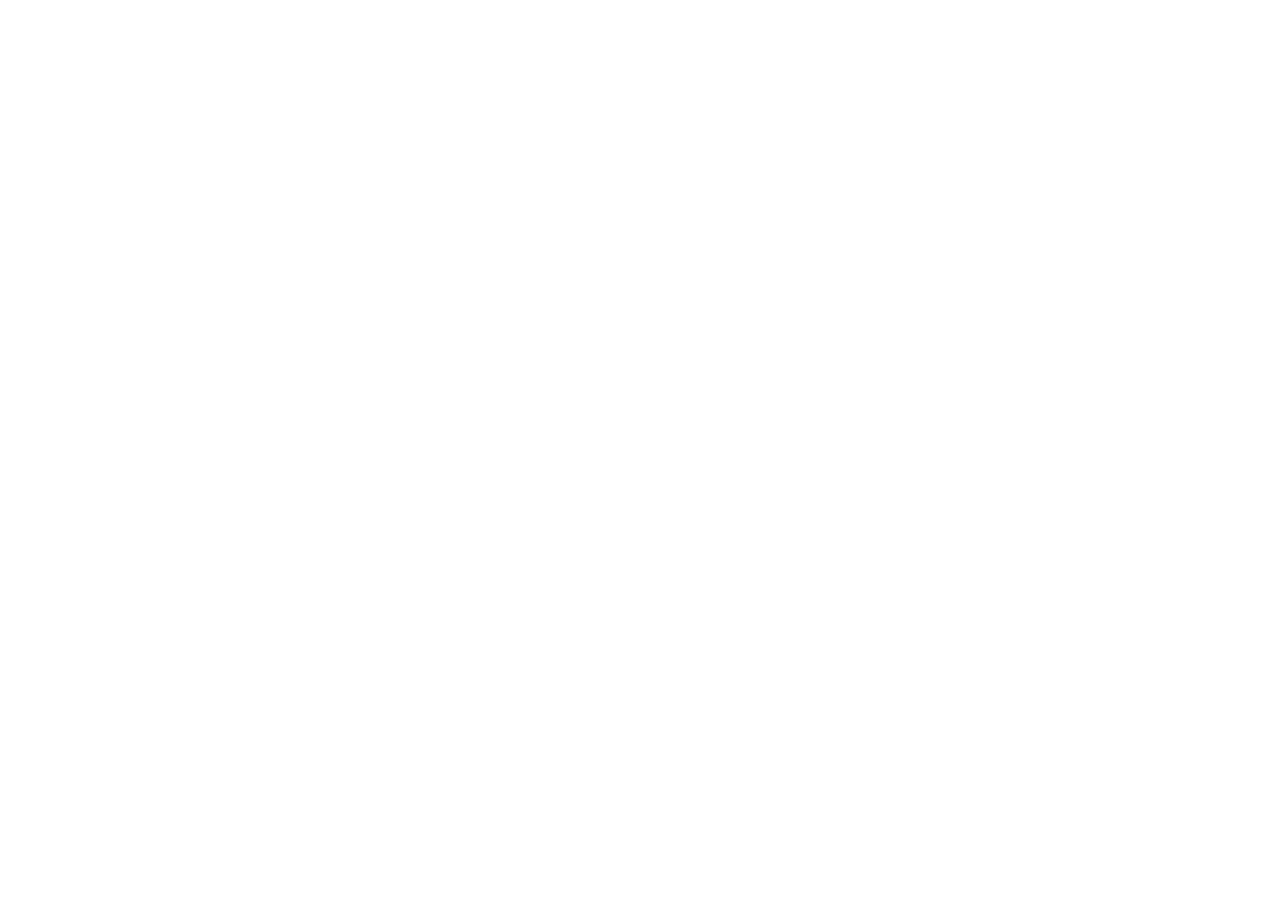
==== form.html @ e8ee3216 "padoca gigiba" ====
<!DOCTYPE html>
<html lang="pt-br">
<head>
    <meta charset="UTF-8">
    <meta name="viewport" content="width=device-width, initial-scale=1.0">
    <title>Formulário de Cadastro</title>
    <link rel="stylesheet" href="form.css">
</head>
<body>
    
    <section id="form-container">

    </section>


</body>
</html>
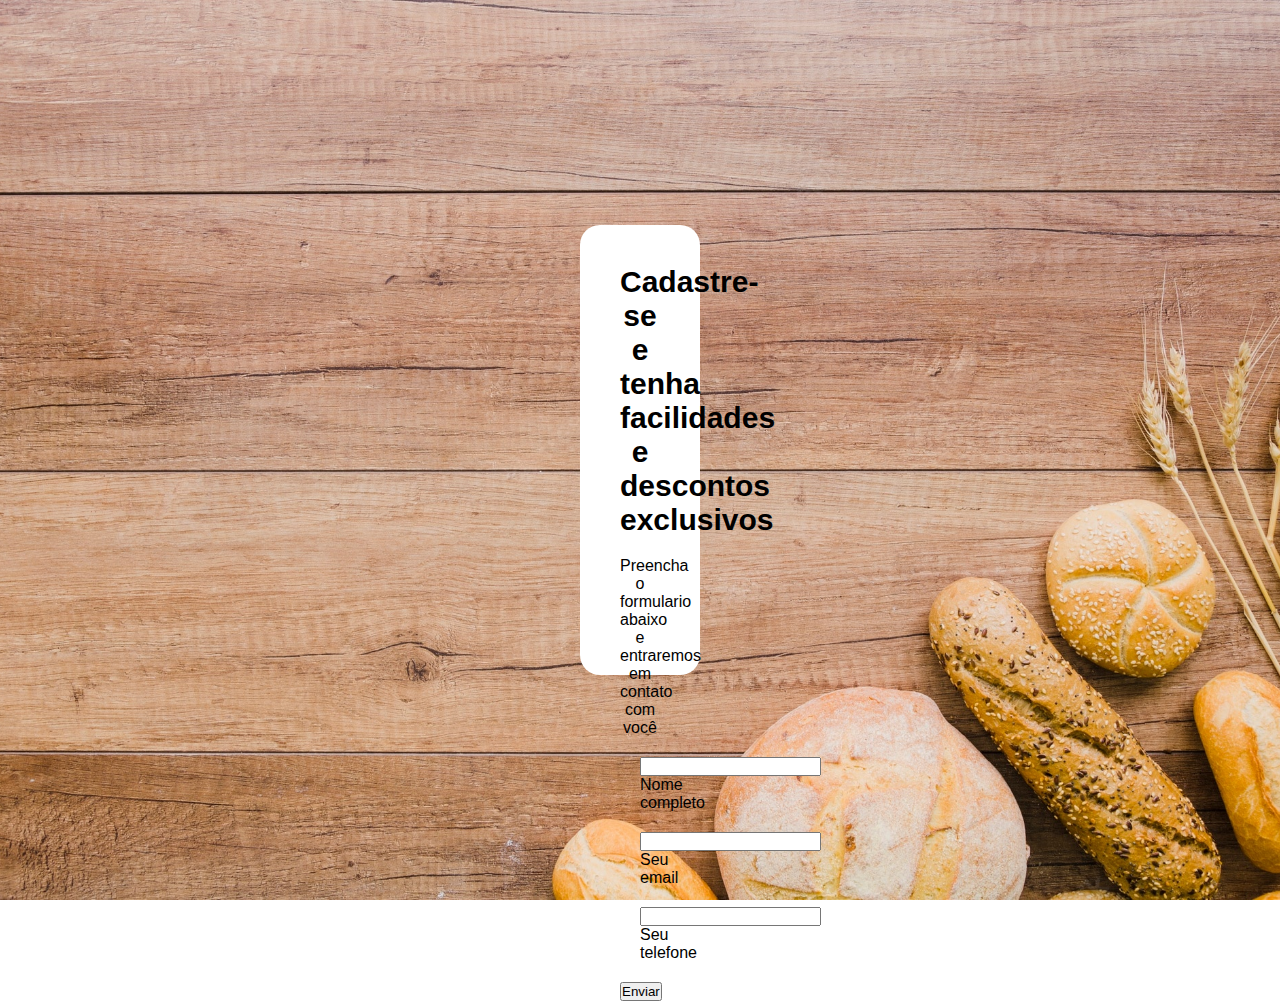
==== commit 3a59f41a: "padoca gigiba" ====
--- a/form.html
+++ b/form.html
@@ -8,8 +8,44 @@
 </head>
 <body>
     
-    <section id="form-container">
+    <!-- Aqui chamamos nossa Section para adicionar informações (tags) á ele -->
 
+    <section id="form-container"> <!-- damos um nome para nossa Sections a qual chamará "form-conteiner" -->
+
+        <div class="container">
+
+            <form action="formulario.php">
+                <h1>Cadastre-se e tenha facilidades e descontos exclusivos</h1>
+
+                <p>Preencha o formulario abaixo e entraremos em contato com você</p>
+                <!-- Pequena descrição usando a TAG de paragráfo -->
+
+                <div class="input-single"> <!-- Aqui criamos uma DIV para inserirmos nossa Label e Input-->
+                <input type="text" id="nome-box" class="input" name="nome" autocomplete="off"
+                required> <!-- Atribuimos os nome de identificação que serão usadas no PHP-->
+                <label for="">Nome completo</label> <!--Aqui colocamos o nome que irá aparecer do lado
+                da nossa caixa (input)-->
+                </div>
+                    
+                <div class="input-single">
+                    <input type="email" id="email-box" class="input" name="email" autocomplete="off"
+                    required>
+                    <label for="email-box">Seu email </label>
+                    </div>
+
+                <div class="input-single">
+                    <input type="number" id="tel-box" class="input" name="telefone" autocomplete="off"
+                    required>
+                    <label for="tel-box">Seu telefone </label>
+                    </div>
+            
+                    <div id="">
+                        <input type="submit" value="Enviar">
+                    </div>
+
+            </form>
+
+        </div>
     </section>
 
 
--- a/form.css
+++ b/form.css
@@ -0,0 +1,52 @@
+*{
+    margin: 0;
+    padding: 0;
+    box-sizing: border-box;
+    font-family: sans-serif;
+}
+
+/* Aqui colocarmos estilização no corpo da página (Body) */
+body{
+    width: 100%; /* Largura */
+    height: 100vh; /**/
+    background-image: url(imagens/img-footer.jpg); 
+    background-position: center;/*Posicionamento a imagem ao centro*/
+    background-repeat: no-repeat; /*Colocamos para que a img não se repita */
+    background-size: cover; /*Aqui atribuimos para que a imagem fique sobre toda nossa página*/
+    display: flex; /*Resposavel por colocar os itens na mesma linha (lado a lado)*/
+    align-items: center;/* Alinhar itens ao centro*/
+    justify-content: center; /*Justificar- conteudo ao centro*/
+}
+
+.container{ /* Aqui estamos chmando nossa Class da DIV PAI*/
+    max-width: 120px; /* Atribuimos aqui um tamanho máximo de largura que essa Class irá exercer*/
+    margin: 0 auto; /*Dizermos ao navegador que as margens superior e inferior são iguais a 0 
+    as da esquerda e direita são automáticas */
+}
+
+form{ /*aqui chamamos nosso form para estilização*/
+    background-color: white; /*Colocamos uma cor de fundo */
+    max-width: 500px; /*Atribuimos aqui um tamanho máximo de largura que esse formulário irá 
+    exercer*/
+    height: 450px; /*Largura do formulário*/
+    padding: 40px;/*preenchimento*/
+    border-radius: 20px;/*Arredondamento das bordas do formulário*/ 
+
+}
+
+form h1{ /*Chamamos nosso texto para estilização*/
+    text-align: center; /*Alinhamneto ao centro*/
+    font-size: 30px; /*Tamanho da letra */
+    color: black; /*Cor da letra*/
+}
+
+form p { /*Chamamos nosso paragrafo para estilização */
+    text-align: center; /*Alinhando para o centro nosso paragrafo*/
+    margin: 20px 0; /*dizemos ao navegador que as margens superior e inferior são iguais a 20 e as 
+    da esquerda e direita saõ 0*/
+}
+
+.input-single{ /*Chamamos nossa class que está encabeçada nas div's dos nossos input e Label*/
+    position: relative; /**/
+    margin: 20px;
+}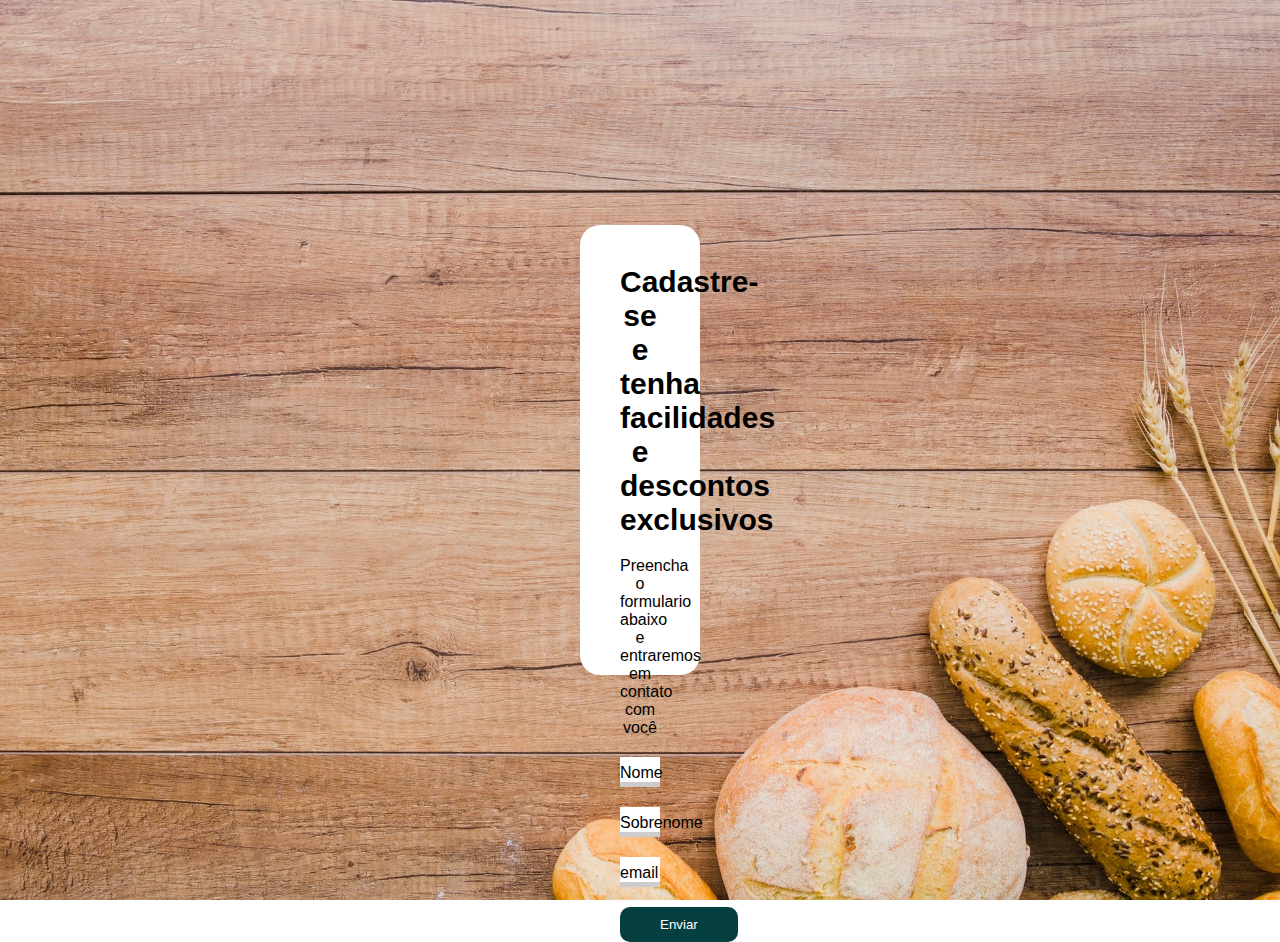
==== commit 7b5f3d95: "padoca da gigiba" ====
--- a/form.html
+++ b/form.html
@@ -14,29 +14,30 @@
 
         <div class="container">
 
-            <form action="formulario.php">
+            <form method="get" action="cad.php">
                 <h1>Cadastre-se e tenha facilidades e descontos exclusivos</h1>
 
                 <p>Preencha o formulario abaixo e entraremos em contato com você</p>
                 <!-- Pequena descrição usando a TAG de paragráfo -->
 
                 <div class="input-single"> <!-- Aqui criamos uma DIV para inserirmos nossa Label e Input-->
-                <input type="text" id="nome-box" class="input" name="nome" autocomplete="off"
-                required> <!-- Atribuimos os nome de identificação que serão usadas no PHP-->
-                <label for="">Nome completo</label> <!--Aqui colocamos o nome que irá aparecer do lado
+                <input type="text"  required id="nome-box" class="input" name="nome" autocomplete="off"
+                > <!-- Atribuimos os nome de identificação que serão usadas no PHP-->
+
+                <label for=" nome">Nome </label> <!--Aqui colocamos o nome que irá aparecer do lado
                 da nossa caixa (input)-->
                 </div>
                     
                 <div class="input-single">
-                    <input type="email" id="email-box" class="input" name="email" autocomplete="off"
+                    <input type="text" id="email-box" class="input" name="email" autocomplete="off"
                     required>
-                    <label for="email-box">Seu email </label>
+                    <label for="Sobrenome">Sobrenome </label>
                     </div>
 
                 <div class="input-single">
-                    <input type="number" id="tel-box" class="input" name="telefone" autocomplete="off"
+                    <input type="email" id="tel-box" class="input" name="telefone" autocomplete="off"
                     required>
-                    <label for="tel-box">Seu telefone </label>
+                    <label for="email">email </label>
                     </div>
             
                     <div id="">
--- a/form.css
+++ b/form.css
@@ -47,6 +47,48 @@
 }
 
 .input-single{ /*Chamamos nossa class que está encabeçada nas div's dos nossos input e Label*/
-    position: relative; /**/
-    margin: 20px;
-}+    position: relative; /*Posição relativa*/
+    margin: 20px 0; /* dizemos ao navegador que as margens superior e inferior são iguais a 20 e as da esquerda
+    e direita são 0 */
+}
+
+.input-single label{ /* Chamamos nossa Label para estilização*/
+    position: absolute; /*Atribuimos uma posição absoluta em relação a o formulário*/
+    left: 0; /* Zeramos a margin esquerda*/
+    bottom: 5px; /*Margem inferior atribuimos para 5px*/
+    transition: all 0.2s; /*Inserimos uma transição total para 0.2s*/
+    cursor: text; /*Aqui é para quando passar o mouse, aparecer o indicador de texto*/
+}
+
+.input { /* Aqui chamaremos nosso Submit ou seja, o botão para estilização*/
+    width: 100%; /*Largura*/
+    border: 0; /*Tamanho da borda*/
+    border-bottom: 5px solid #ccc; /* estilização da borda inferior */ 
+    padding: 5px; /* Preenchimento do input*/
+}
+
+form > .imput-single > .input:focus ~ label /**/
+form .imput-single .input:valid ~ label{ /**/
+    transform: translateY(-25px); /**/
+    font-size: 12px; /**/
+    color: black; /**/
+}
+
+
+.btn { /* Aqui estamos chamando nossa Class .btn para estilização */
+    width: 100%; /* Largura*/
+    text-align: center; /* Alinhando o texto ao centro*/
+}
+
+form input[type=submit] { /* Aqui estilizamos nosso botão de enviar*/
+    padding: 10px 40px; /* Preenchimento da altura e largura do botão*/
+    border: 0; /* Aqui zeramos a borda*/
+    border-radius: 10px;  /* Colocamos aqui um arredondamento no botão*/
+    background-color: rgb(6, 63, 63); /* Cor do botão*/
+    color: rgb(255, 255, 255); /* Colocamos aqui um arredondamento no botão*/
+    cursor: pointer; /* Torna o botão em algo clicavel*/
+}
+
+.form-container{
+    opacity: 90%;
+}
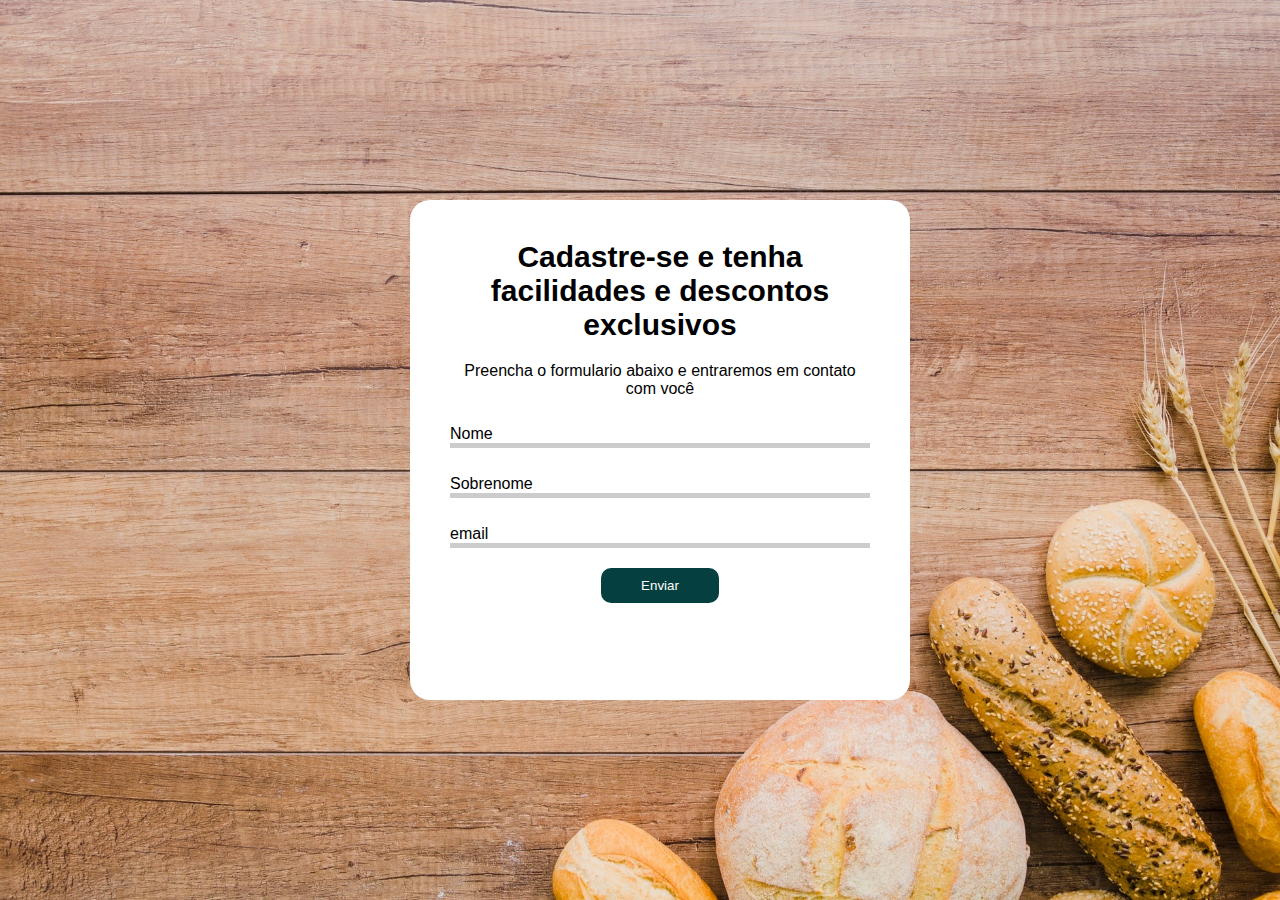
==== commit 7a54563e: "padoca gigiba" ====
--- a/form.html
+++ b/form.html
@@ -40,7 +40,7 @@
                     <label for="email">email </label>
                     </div>
             
-                    <div id="">
+                    <div class="btn">
                         <input type="submit" value="Enviar">
                     </div>
 
--- a/form.css
+++ b/form.css
@@ -25,13 +25,15 @@
 }
 
 form{ /*aqui chamamos nosso form para estilização*/
-    background-color: white; /*Colocamos uma cor de fundo */
-    max-width: 500px; /*Atribuimos aqui um tamanho máximo de largura que esse formulário irá 
-    exercer*/
-    height: 450px; /*Largura do formulário*/
-    padding: 40px;/*preenchimento*/
-    border-radius: 20px;/*Arredondamento das bordas do formulário*/ 
-
+   background-color: white; /*Colocamos uma cor de fundo */
+   width: 500px; /*Atribuimos aqui um tamanho máximo de largura que esse formulário irá 
+   exercer*/
+   height: 500px; /*Largura do formulário*/
+   align-items: center;
+   margin-left: -170px;
+   padding: 40px;/*preenchimento*/
+   border-radius: 20px; /*Arredondamento das bordas do formulário*/ 
+   
 }
 
 form h1{ /*Chamamos nosso texto para estilização*/
@@ -67,8 +69,8 @@
     padding: 5px; /* Preenchimento do input*/
 }
 
-form > .imput-single > .input:focus ~ label /**/
-form .imput-single .input:valid ~ label{ /**/
+form > .input-single > .input:focus ~ label, /*  */
+form .input-single .input:valid ~ label{ /*  */
     transform: translateY(-25px); /**/
     font-size: 12px; /**/
     color: black; /**/
